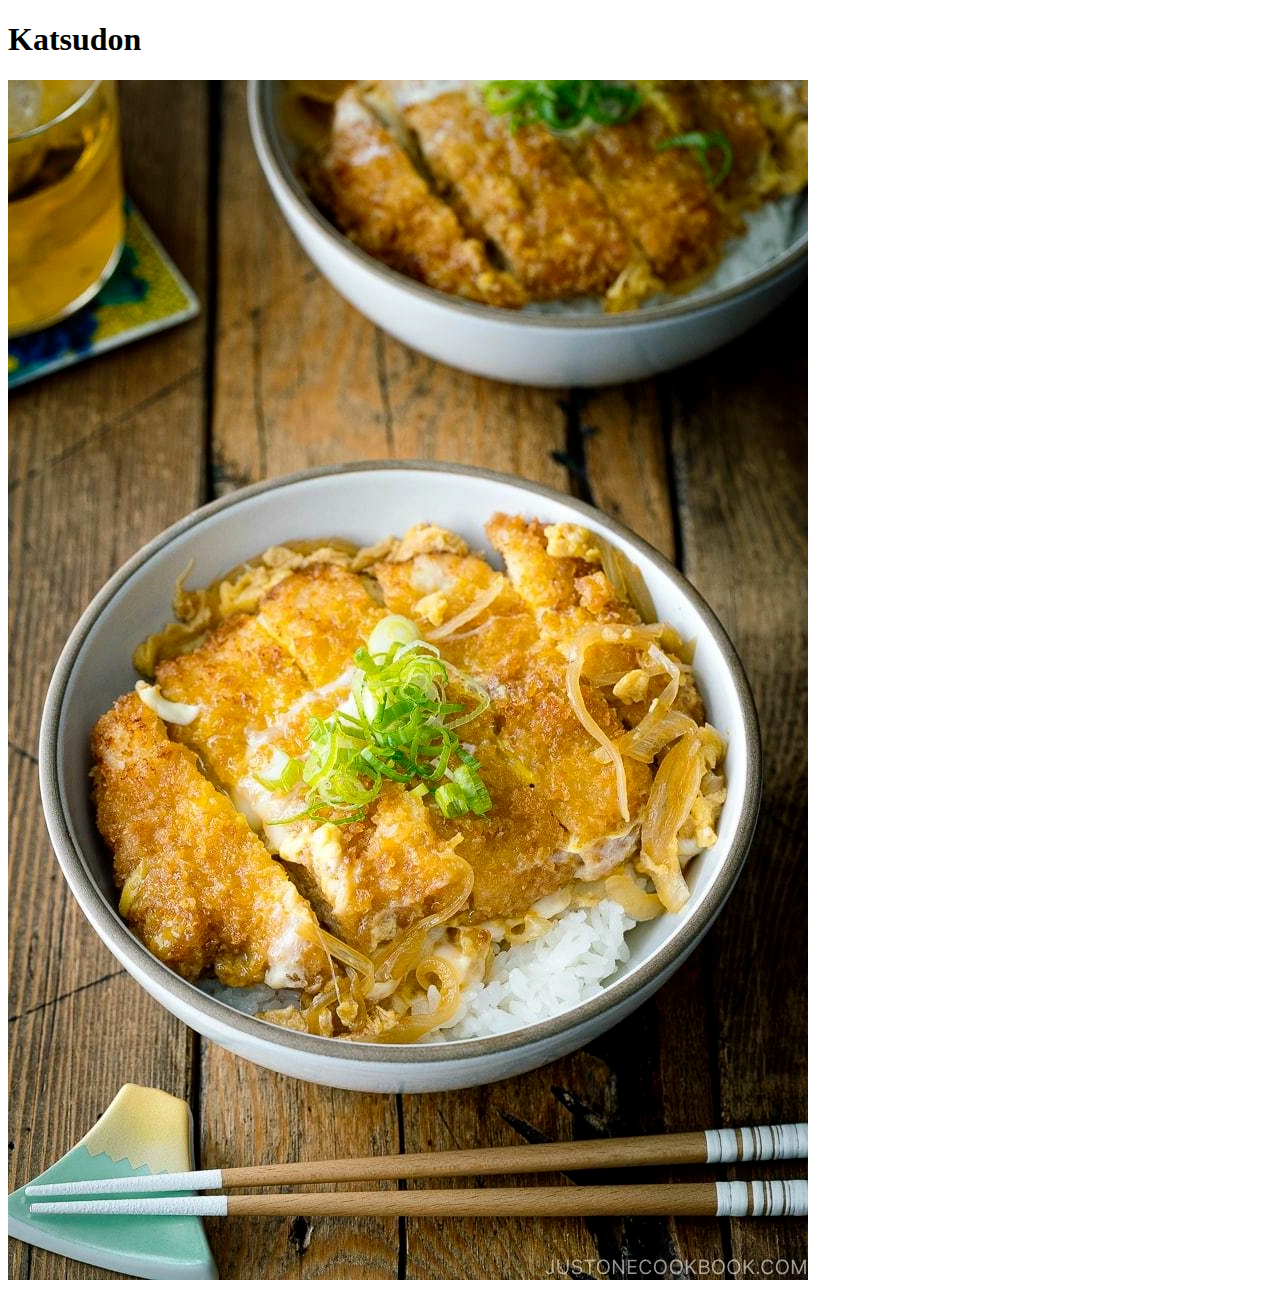
==== recipes/katsudon.html @ e27d12e8 "Updating index.html, adding images, and recipes directories" ====
<!DOCTYPE HTML>
<html>
    <head>
        <meta charset="utf-8">
        <title>Japanese Recipes</title>
    </head>

    <body>
        <h1>Katsudon</h1>
        <img src = "../images/Katsudon.png">
    </body>
</html>
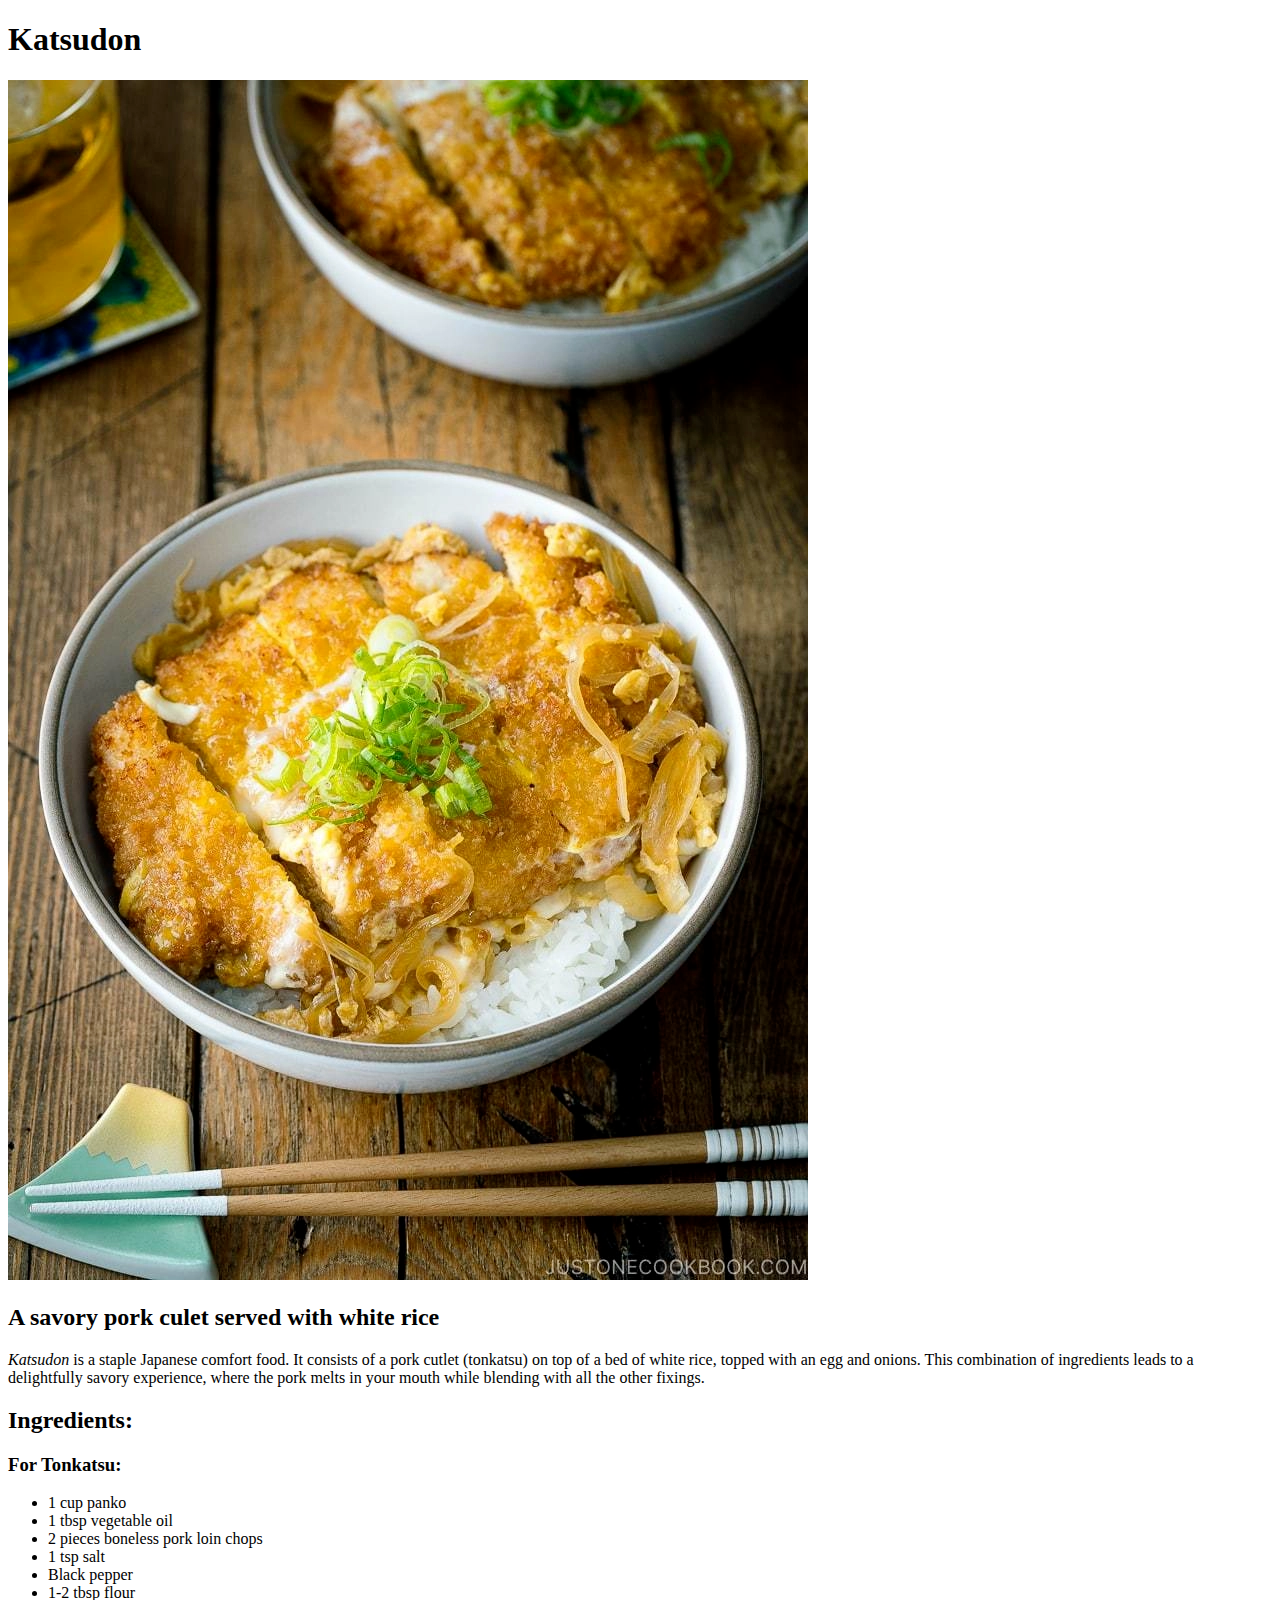
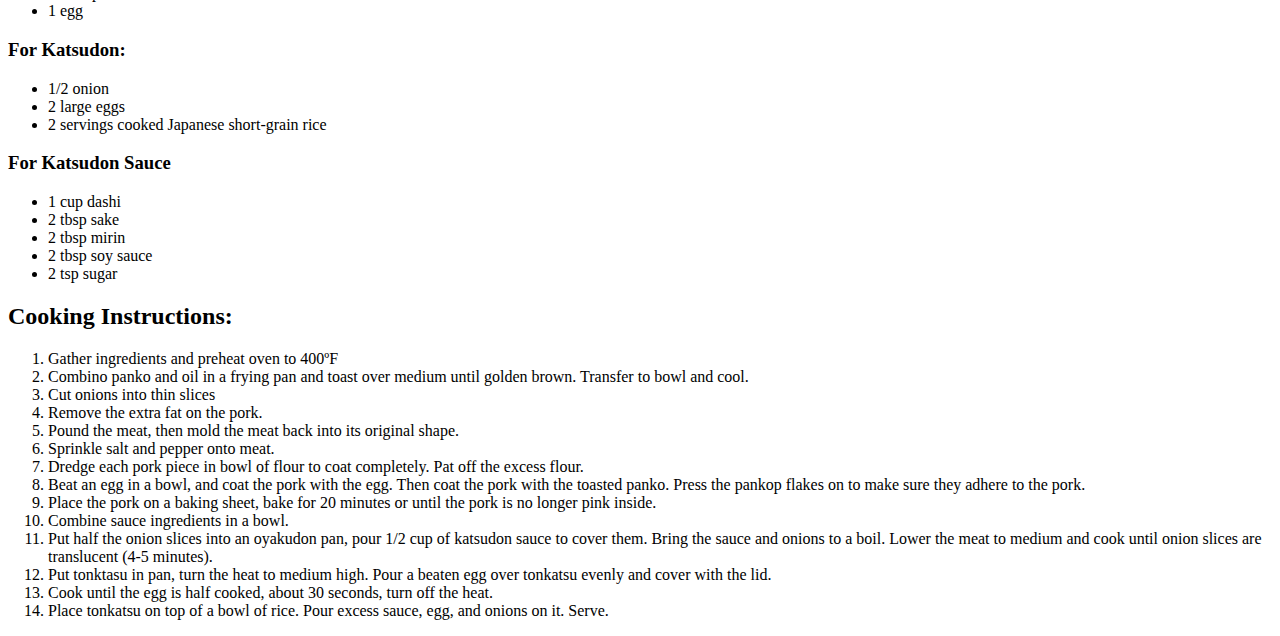
==== commit b51e5ad8: "Update katsudon recipe page." ====
--- a/recipes/katsudon.html
+++ b/recipes/katsudon.html
@@ -8,5 +8,72 @@
     <body>
         <h1>Katsudon</h1>
         <img src = "../images/Katsudon.png">
+        <h2>A savory pork culet served with white rice</h2>
+        <p> <em>Katsudon</em> is a staple Japanese comfort food. It consists of a pork cutlet (tonkatsu) on top of a bed of white rice, topped with an egg and onions. 
+        This combination of ingredients leads to a delightfully savory experience, where the pork melts in your mouth while blending with all the other fixings. </p>
+
+        <h2>Ingredients: </h2>
+        <h3>For Tonkatsu:</h3>
+        <ul>
+            <li>1 cup panko</li>
+            <li>1 tbsp vegetable oil</li>
+            <li>2 pieces boneless pork loin chops</li>
+            <li>1 tsp salt</li>
+            <li>Black pepper</li>
+            <li>1-2 tbsp flour</li>
+            <li>1 egg</li>
+        </ul>
+        <h3>For Katsudon:</h3>
+        <ul>
+            <li>1/2 onion</li>
+            <li>2 large eggs </li>
+            <li>2 servings cooked Japanese short-grain rice</li>
+        </ul>
+        <h3>For Katsudon Sauce</h3>
+        <ul>
+            <li>1 cup dashi</li>
+            <li>2 tbsp sake</li>
+            <li>2 tbsp mirin</li>
+            <li>2 tbsp soy sauce</li>
+            <li>2 tsp sugar</li>
+        </ul>
+        
+        <h2>Cooking Instructions:</h2>
+        <ol>
+            <li>Gather ingredients and preheat oven to 400ºF</li>
+            <li>Combino panko and oil in a frying pan and toast 
+                over medium until golden brown. Transfer to bowl and cool.
+            </li>
+            <li>Cut onions into thin slices</li>
+            <li>Remove the extra fat on the pork. </li>
+            <li>Pound the meat, then mold the meat back into its original shape.</li>
+            <li>Sprinkle salt and pepper onto meat. </li>
+            <li>Dredge each pork piece in bowl of flour to coat completely. 
+                Pat off the excess flour.
+            </li>
+            <li>Beat an egg in a bowl, and coat the pork with the egg. 
+                Then coat the pork with the toasted panko. Press the
+                pankop flakes on to make sure they adhere to the pork.
+            </li>
+            <li>Place the pork on a baking sheet, bake for 20 minutes or until
+                the pork is no longer pink inside.
+            </li>
+            <li>Combine sauce ingredients in a bowl.</li>
+            <li>Put half the onion slices into an oyakudon pan, pour 1/2 cup of
+                katsudon sauce to cover them. Bring the sauce and onions to a boil.
+                Lower the meat to medium and cook until onion slices are translucent
+                (4-5 minutes).
+            </li>
+            <li>Put tonktasu in pan, turn the heat to medium high. Pour a 
+                beaten egg over tonkatsu evenly and cover with the lid.
+            </li>
+            <li>Cook until the egg is half cooked, about 30 seconds, turn off
+                the heat.
+            </li>
+            <li>Place tonkatsu on top of a bowl of rice. Pour excess sauce, 
+                egg, and onions on it. Serve.
+            </li>
+        </ol>
+
     </body>
 </html>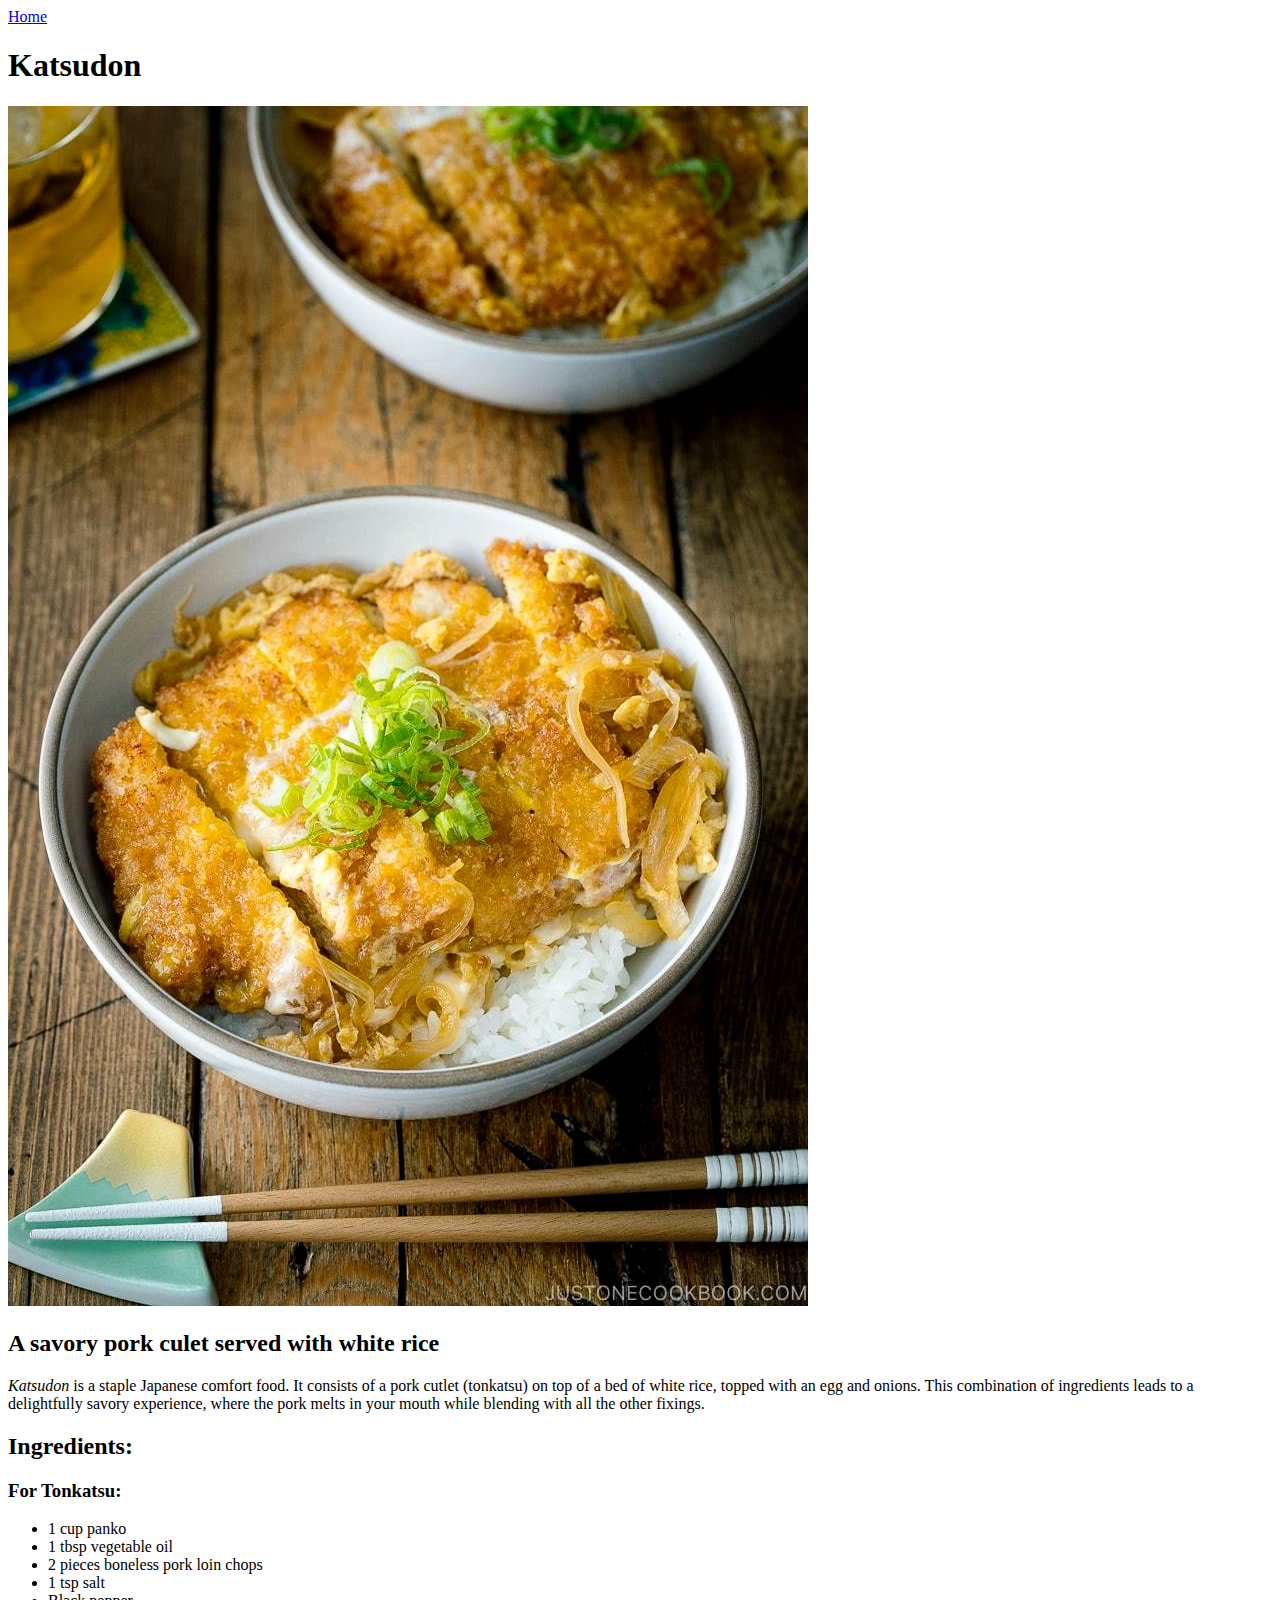
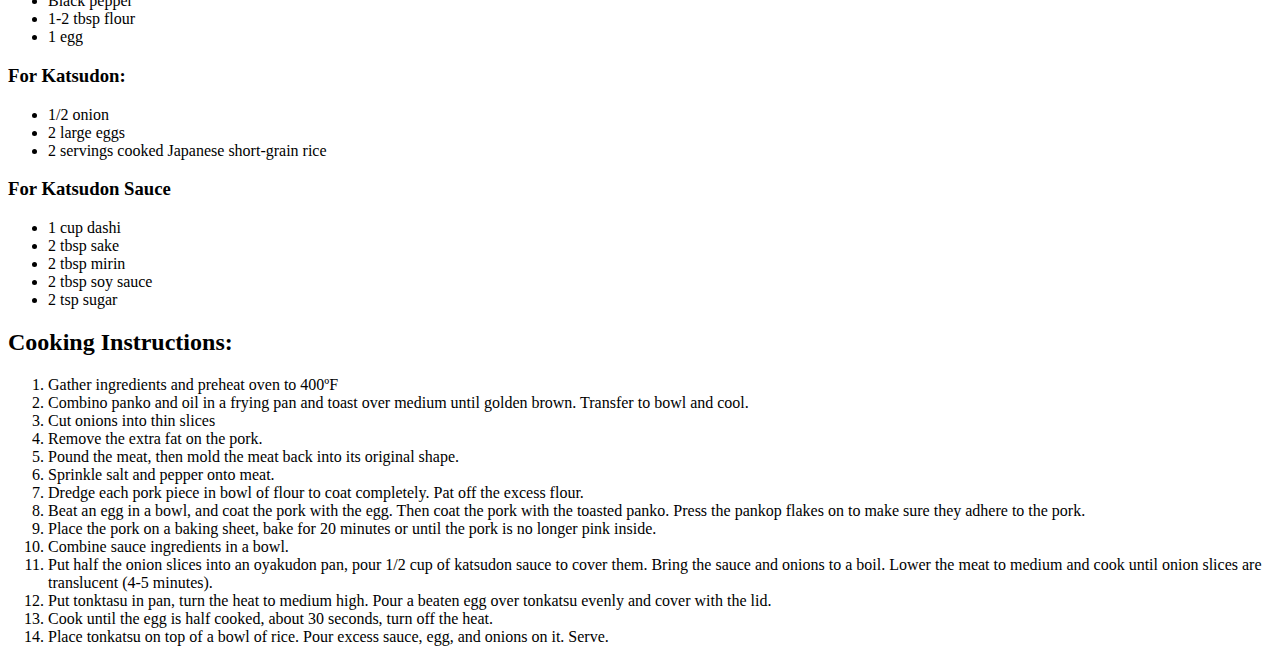
==== commit 50ee0913: "Update recipe pages and added tamagoyaki image" ====
--- a/recipes/katsudon.html
+++ b/recipes/katsudon.html
@@ -2,10 +2,11 @@
 <html>
     <head>
         <meta charset="utf-8">
-        <title>Japanese Recipes</title>
+        <title>Katsudon Recipe</title>
     </head>
 
     <body>
+        <a href = "../index.html">Home</a>
         <h1>Katsudon</h1>
         <img src = "../images/Katsudon.png">
         <h2>A savory pork culet served with white rice</h2>
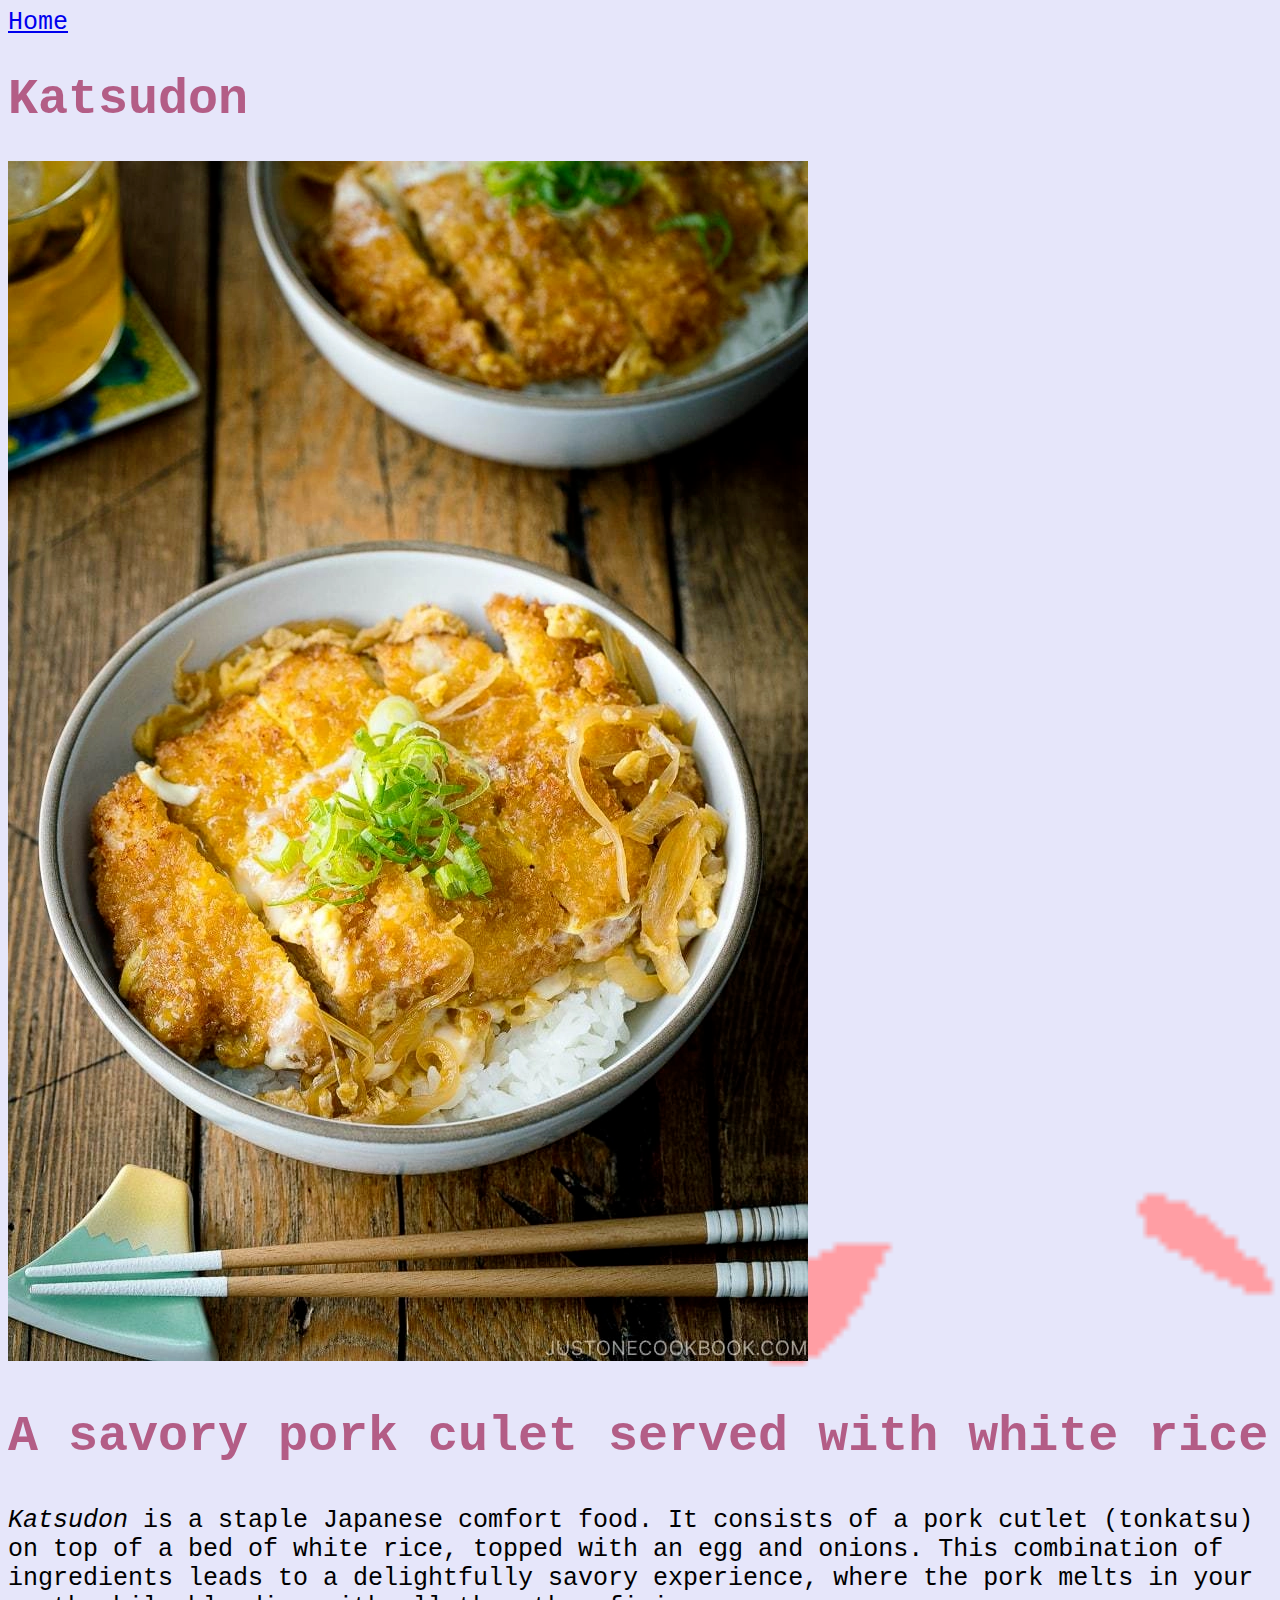
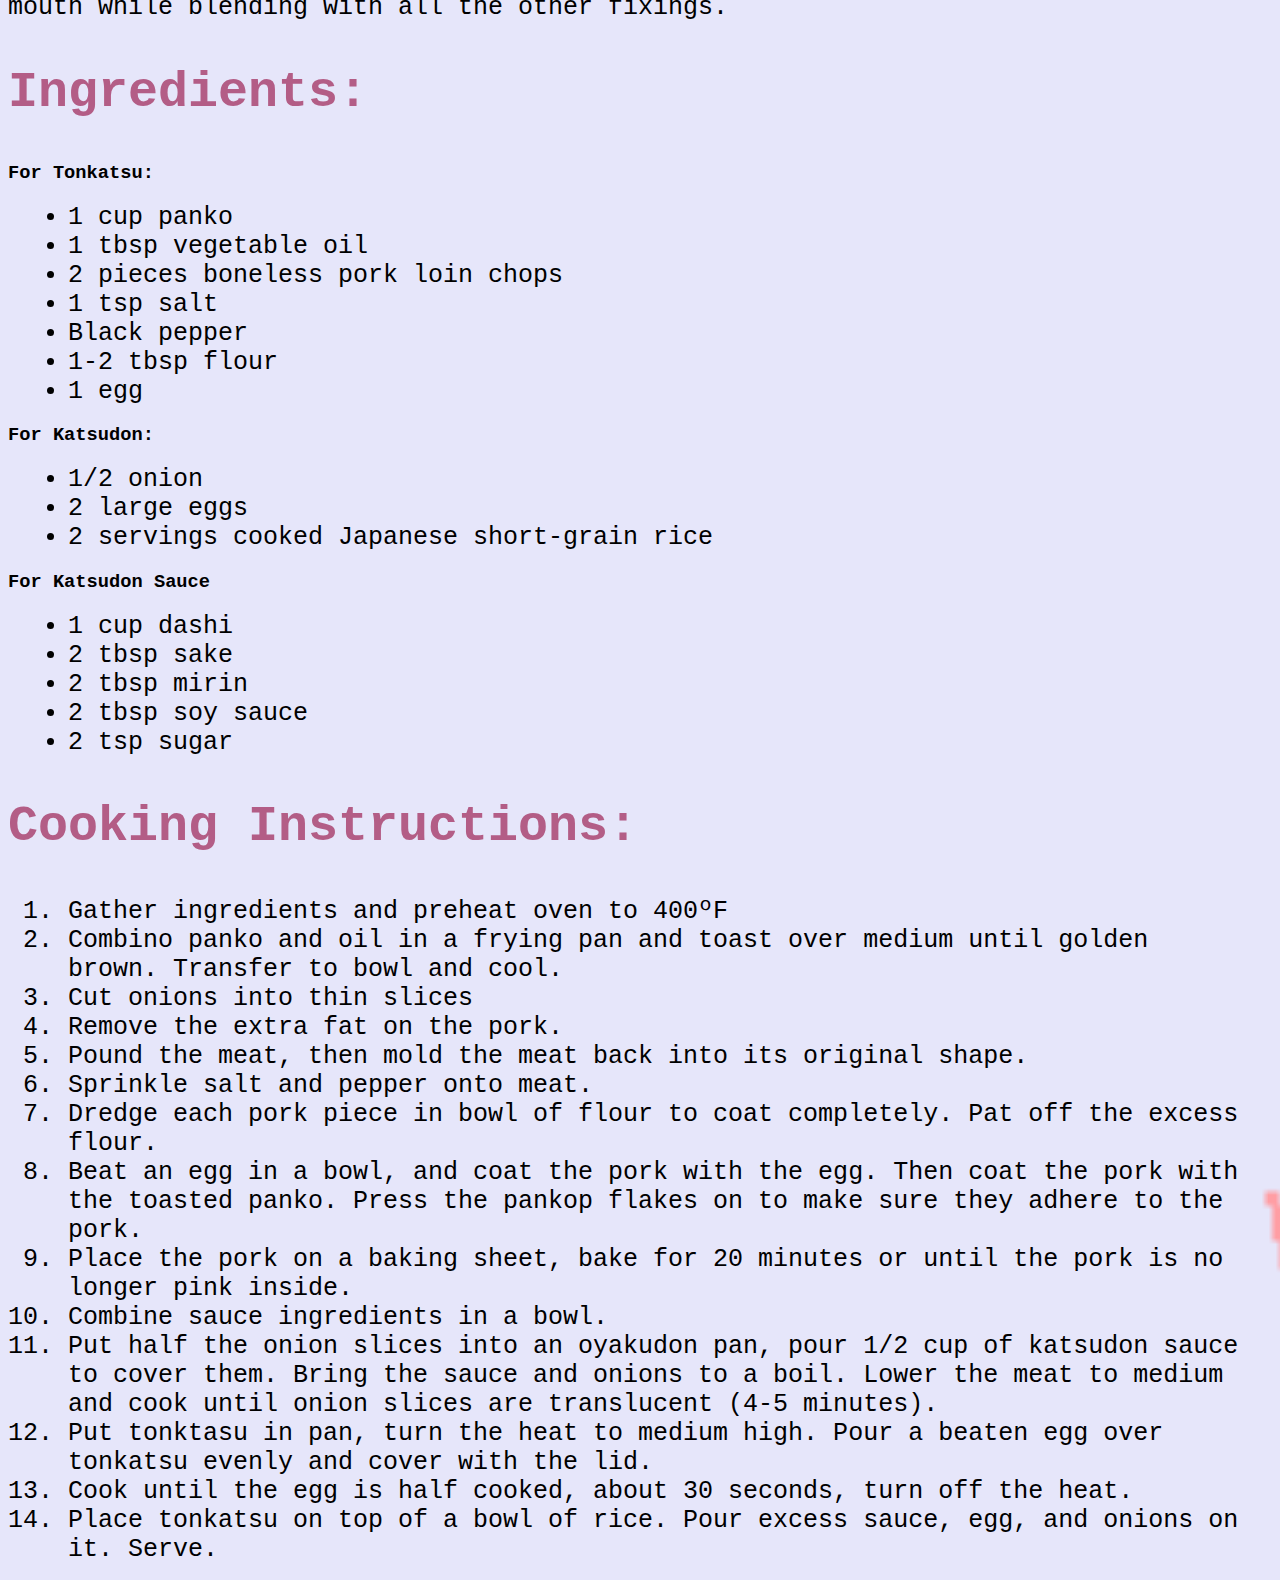
==== commit 2aaad59f: "Added css to recipe pages" ====
--- a/recipes/katsudon.html
+++ b/recipes/katsudon.html
@@ -1,6 +1,7 @@
 <!DOCTYPE HTML>
 <html>
     <head>
+        <link rel="stylesheet" href="../styles.css" />
         <meta charset="utf-8">
         <title>Katsudon Recipe</title>
     </head>
--- a/styles.css
+++ b/styles.css
@@ -0,0 +1,35 @@
+body{
+    background-image: url('images/sakura.gif');
+    background-size: cover;
+    background-color: lavender;
+}
+
+.text{
+    text-align: center;
+}
+
+*{
+    font-family: 'Courier New', Courier, monospace;
+}
+
+#fpimg{
+    display: block;
+    margin-left: auto;
+    margin-right: auto;
+  
+}
+
+li{
+    font-size: 25px;
+    margin-right: 20px;
+    margin-left: 20px;
+}
+
+h1, h2{
+    font-size: 50px;
+    color: #b35d86;
+}
+
+a, p{
+    font-size: 25px;
+}
